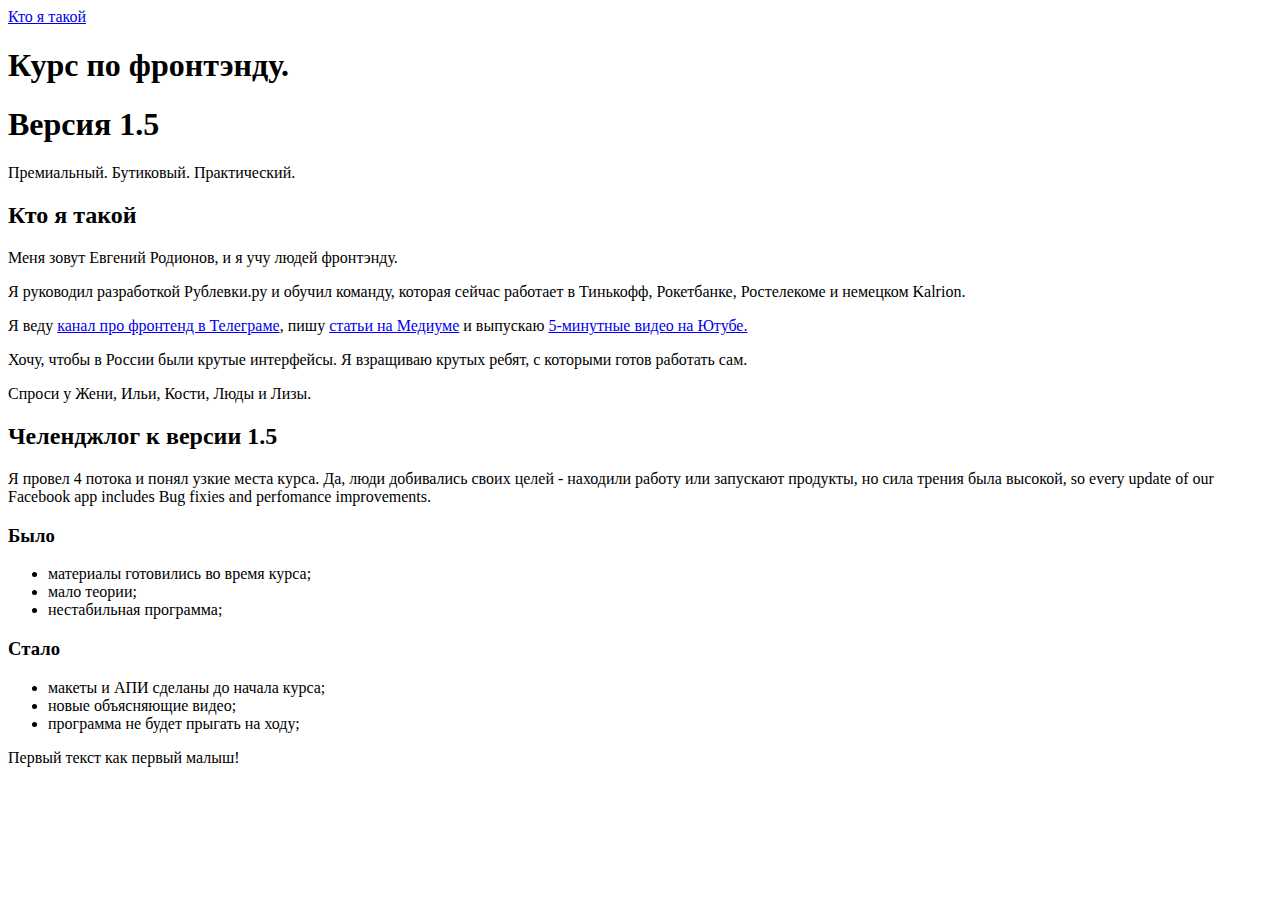
==== index.html @ 6f8e6c2f "first task without img" ====
<!doctype html>
<html>
  <head>
    <title>Курс по фронтенду 1.5</title>
  </head>
    <body>
        <header><a href="#">Кто я такой</a></header>
        <main>
            <section>
                <h1>Курс по фронтэнду.</h1>
                <h1>Версия 1.5</h1>
                <p>Премиальный. Бутиковый. Практический.</p>
            </section>
            <section>
                <h2>Кто я такой</h2>
                <p>Меня зовут Евгений Родионов, и я учу людей фронтэнду.</p>
                <p>Я руководил разработкой Рублевки.ру и обучил команду, которая сейчас работает в Тинькофф, Рокетбанке, Ростелекоме и немецком Kalrion.</p>
                <p>Я веду <a href="#">канал про фронтенд в Телеграме</a>, пишу <a href="#">статьи на Медиуме</a> и выпускаю <a href="#">5-минутные видео на Ютубе.</a></p>
                <p>Хочу, чтобы в России были крутые интерфейсы. Я взращиваю крутых ребят, с которыми готов работать сам.</p>
                <p>Спроси у Жени, Ильи, Кости, Люды и Лизы.</p>
                <h2>Челенджлог к версии 1.5</h2>
                <p>Я провел 4 потока и понял узкие места курса. Да, люди добивались своих целей - находили работу или запускают продукты, но сила трения была высокой, so every update of our Facebook app includes Bug fixies and perfomance improvements.</p>
            </section>
            <aside>
                <h3>Было</h3>
                <ul>
                    <li>материалы готовились во время курса;</li>
                    <li>мало теории;</li>
                    <li>нестабильная программа;</li>
                </ul>
                <h3>Стало</h3>
                <ul>
                    <li>макеты и АПИ сделаны до начала курса;</li>
                    <li>новые объясняющие видео;</li>
                    <li>программа не будет прыгать на ходу;</li>
                </ul>
            </aside>
        </main>
        <footer></footer>
    <p>Первый текст как первый малыш!</p>
  </body>
</html>
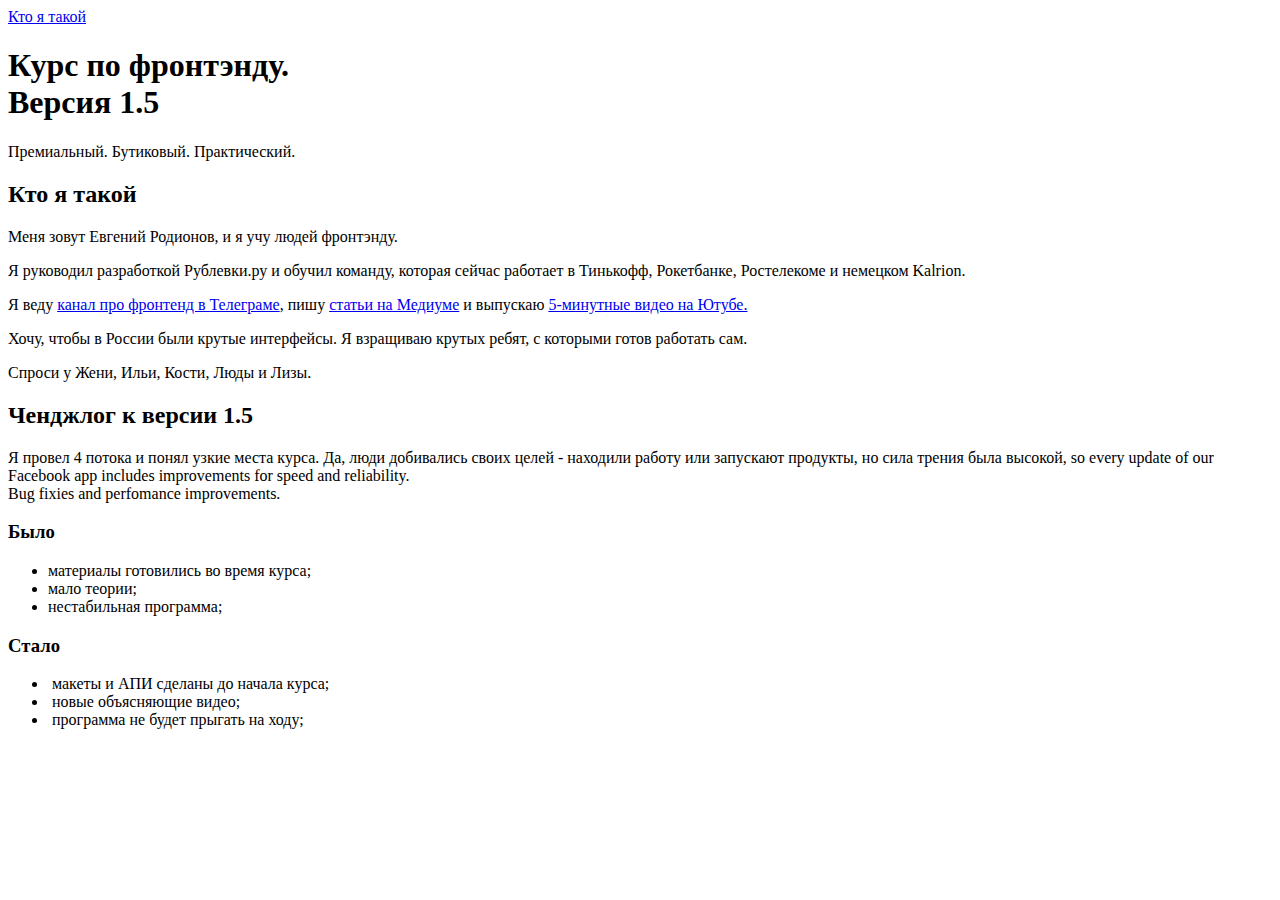
==== commit c4a765e5: "final version of task" ====
--- a/index.html
+++ b/index.html
@@ -1,14 +1,15 @@
 <!doctype html>
 <html>
   <head>
+    <meta charset="UTF-8">
     <title>Курс по фронтенду 1.5</title>
   </head>
     <body>
         <header><a href="#">Кто я такой</a></header>
         <main>
             <section>
-                <h1>Курс по фронтэнду.</h1>
-                <h1>Версия 1.5</h1>
+                <h1>Курс по фронтэнду.<br>
+                Версия 1.5</h1>
                 <p>Премиальный. Бутиковый. Практический.</p>
             </section>
             <section>
@@ -18,8 +19,8 @@
                 <p>Я веду <a href="#">канал про фронтенд в Телеграме</a>, пишу <a href="#">статьи на Медиуме</a> и выпускаю <a href="#">5-минутные видео на Ютубе.</a></p>
                 <p>Хочу, чтобы в России были крутые интерфейсы. Я взращиваю крутых ребят, с которыми готов работать сам.</p>
                 <p>Спроси у Жени, Ильи, Кости, Люды и Лизы.</p>
-                <h2>Челенджлог к версии 1.5</h2>
-                <p>Я провел 4 потока и понял узкие места курса. Да, люди добивались своих целей - находили работу или запускают продукты, но сила трения была высокой, so every update of our Facebook app includes Bug fixies and perfomance improvements.</p>
+                <h2>Ченджлог к версии 1.5</h2>
+                <p>Я провел 4 потока и понял узкие места курса. Да, люди добивались своих целей - находили работу или запускают продукты, но сила трения была высокой, so every update of our Facebook app includes improvements for speed and reliability. <br> Bug fixies and perfomance improvements.</p>
             </section>
             <aside>
                 <h3>Было</h3>
@@ -30,13 +31,12 @@
                 </ul>
                 <h3>Стало</h3>
                 <ul>
-                    <li>макеты и АПИ сделаны до начала курса;</li>
-                    <li>новые объясняющие видео;</li>
-                    <li>программа не будет прыгать на ходу;</li>
+                    <li><img src="img/flame.jpg" alt="" height="21px"> макеты и АПИ сделаны до начала курса;</li>
+                    <li><img src="img/flame.jpg" alt="" height="21px"> новые объясняющие видео;</li>
+                    <li><img src="img/flame.jpg" alt="" height="21px"> программа не будет прыгать на ходу;</li>
                 </ul>
             </aside>
         </main>
         <footer></footer>
-    <p>Первый текст как первый малыш!</p>
-  </body>
+    </body>
 </html>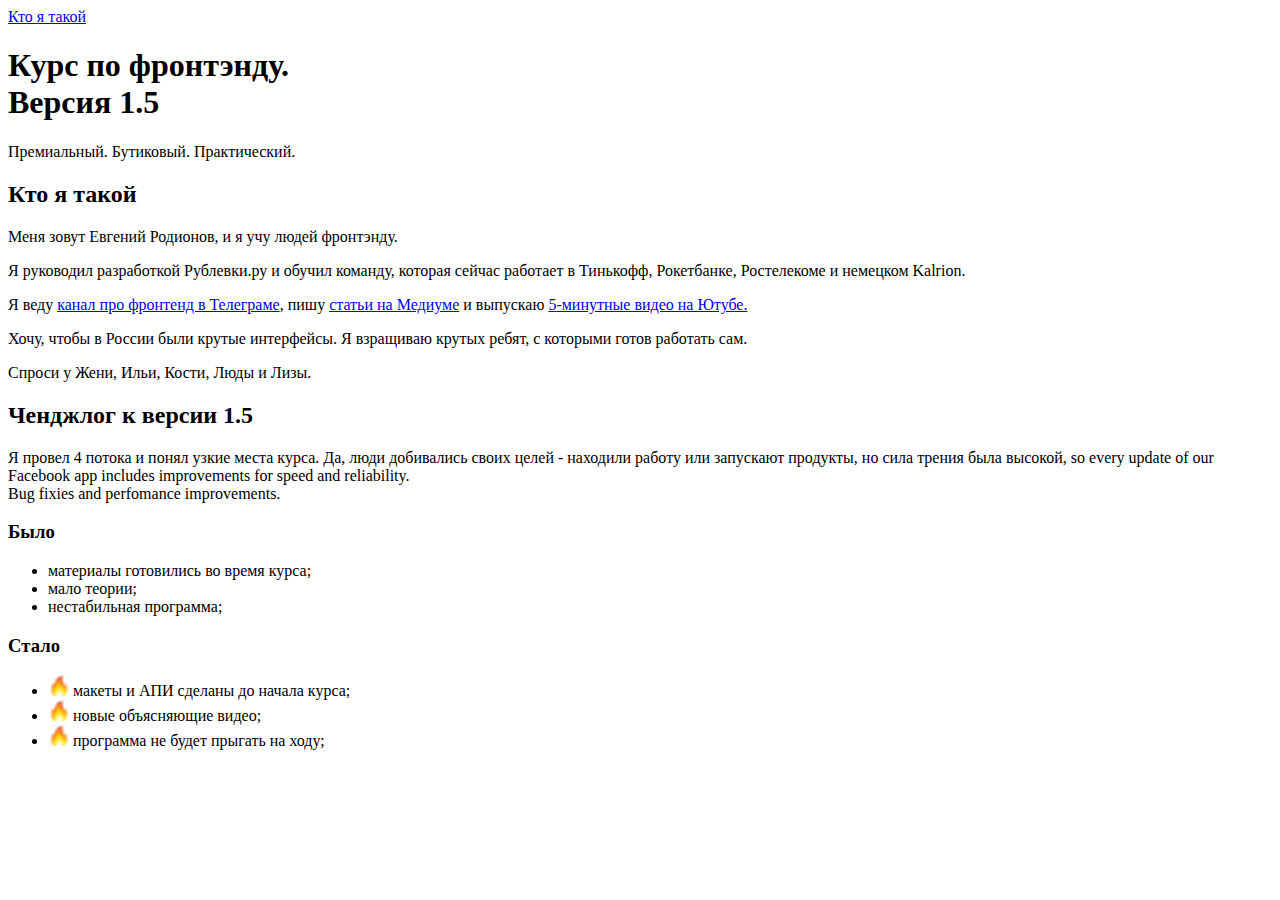
==== commit 145acc5f: "delete footer" ====
--- a/index.html
+++ b/index.html
@@ -37,6 +37,5 @@
                 </ul>
             </aside>
         </main>
-        <footer></footer>
     </body>
 </html>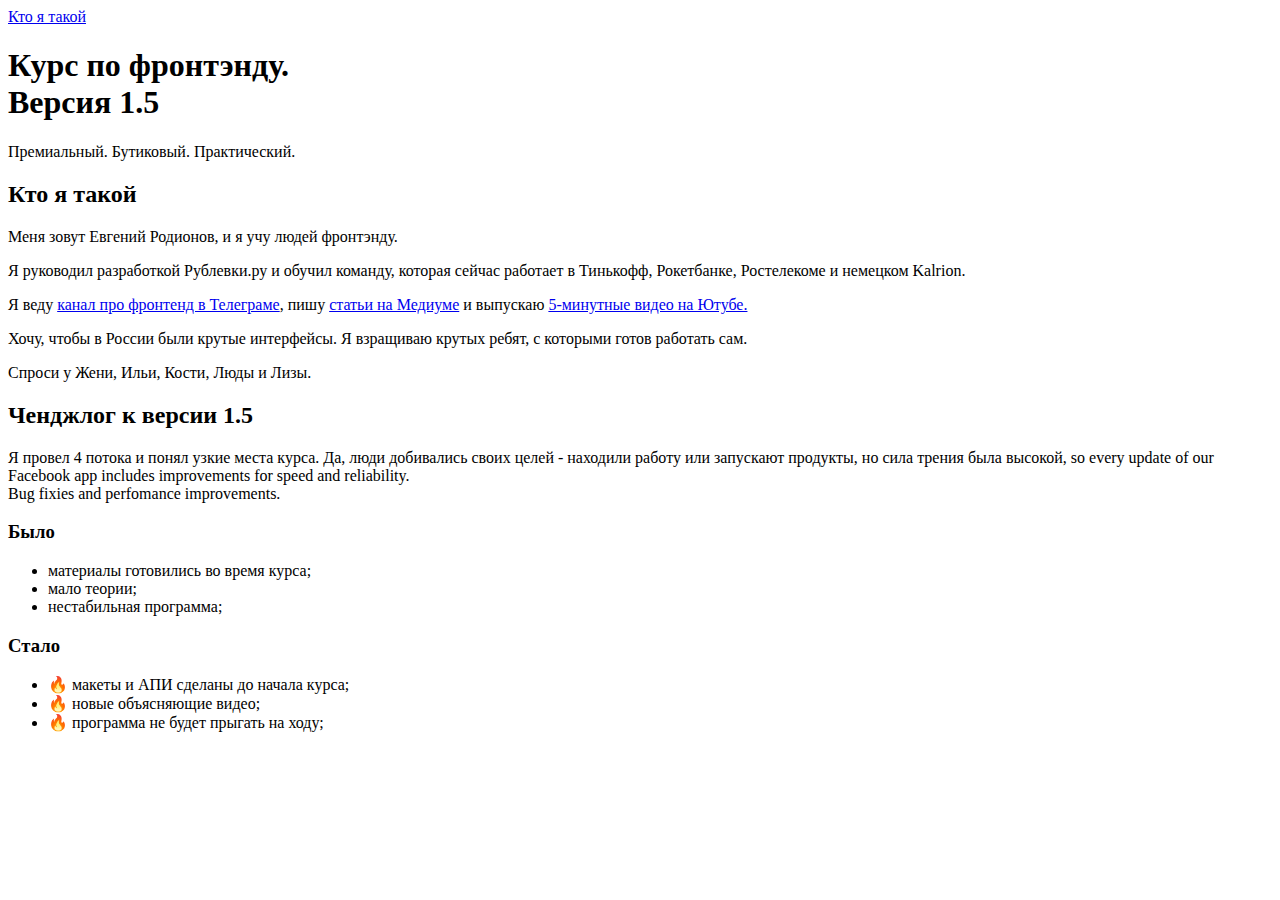
==== commit 88690d6a: "adding fire emoji, delete img tag" ====
--- a/index.html
+++ b/index.html
@@ -31,11 +31,11 @@
                 </ul>
                 <h3>Стало</h3>
                 <ul>
-                    <li><img src="img/flame.jpg" alt="" height="21px"> макеты и АПИ сделаны до начала курса;</li>
-                    <li><img src="img/flame.jpg" alt="" height="21px"> новые объясняющие видео;</li>
-                    <li><img src="img/flame.jpg" alt="" height="21px"> программа не будет прыгать на ходу;</li>
+                    <li>🔥 макеты и АПИ сделаны до начала курса;</li>
+                    <li>🔥 новые объясняющие видео;</li>
+                    <li>🔥 программа не будет прыгать на ходу;</li>
                 </ul>
             </aside>
         </main>
     </body>
-</html>+</html>
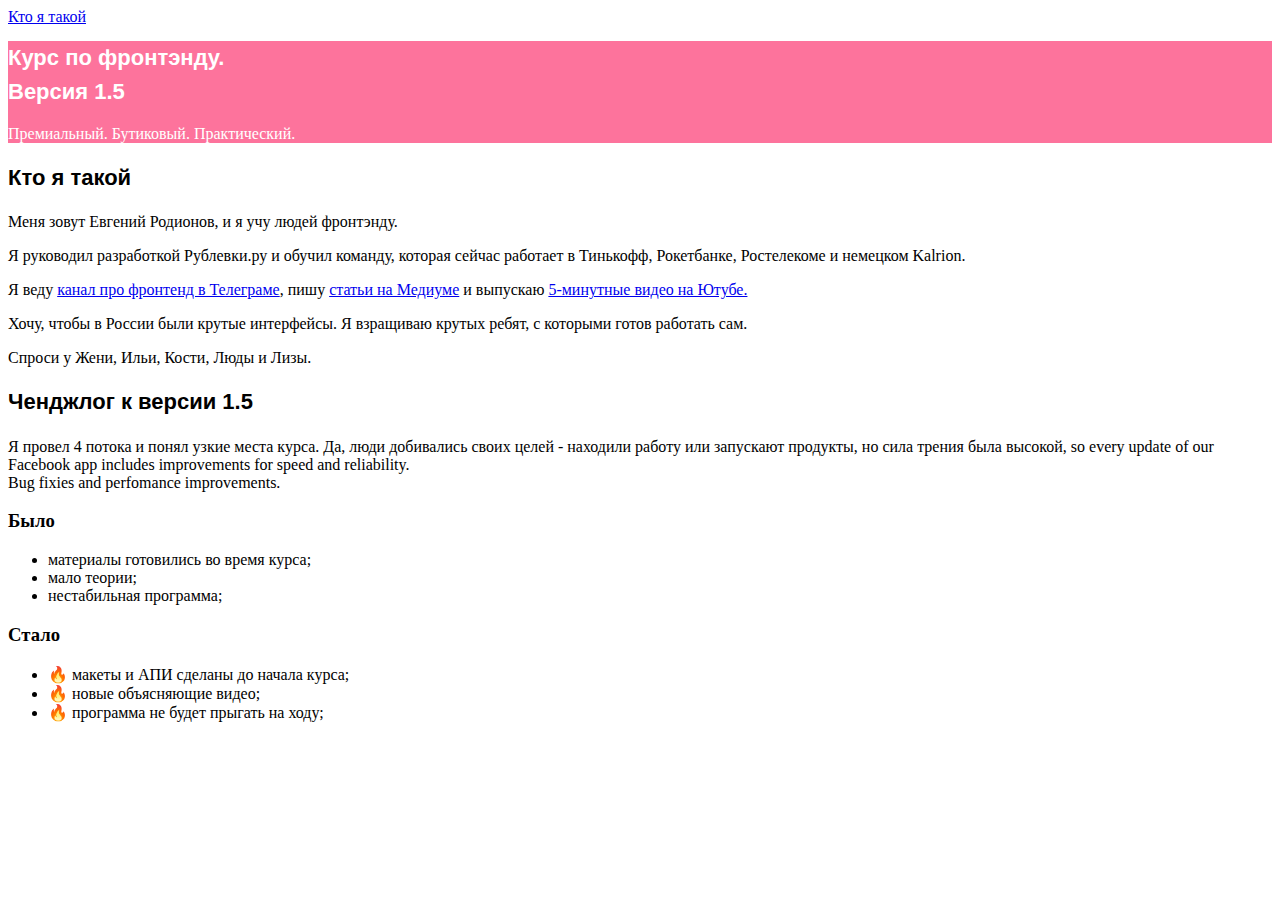
==== commit fbb65513: "task with CSS, formatting html like a teacher" ====
--- a/index.html
+++ b/index.html
@@ -2,27 +2,33 @@
 <html>
   <head>
     <meta charset="UTF-8">
+    <link rel="stylesheet" href="css/style.css">
     <title>Курс по фронтенду 1.5</title>
   </head>
     <body>
-        <header><a href="#">Кто я такой</a></header>
+        <nav>
+        <a href="#whoami">Кто я такой</a>
+        </nav>
+
+        <header>
+            <h1>Курс по фронтэнду.<br>
+                Версия 1.5
+            </h1>
+            <p>Премиальный. Бутиковый. Практический.</p>
+        </header>
         <main>
-            <section>
-                <h1>Курс по фронтэнду.<br>
-                Версия 1.5</h1>
-                <p>Премиальный. Бутиковый. Практический.</p>
-            </section>
-            <section>
+            <section id="whoami">
                 <h2>Кто я такой</h2>
                 <p>Меня зовут Евгений Родионов, и я учу людей фронтэнду.</p>
                 <p>Я руководил разработкой Рублевки.ру и обучил команду, которая сейчас работает в Тинькофф, Рокетбанке, Ростелекоме и немецком Kalrion.</p>
                 <p>Я веду <a href="#">канал про фронтенд в Телеграме</a>, пишу <a href="#">статьи на Медиуме</a> и выпускаю <a href="#">5-минутные видео на Ютубе.</a></p>
                 <p>Хочу, чтобы в России были крутые интерфейсы. Я взращиваю крутых ребят, с которыми готов работать сам.</p>
-                <p>Спроси у Жени, Ильи, Кости, Люды и Лизы.</p>
+                <aside>Спроси у Жени, Ильи, Кости, Люды и Лизы.</aside>
+            </section>
+            <section>
                 <h2>Ченджлог к версии 1.5</h2>
                 <p>Я провел 4 потока и понял узкие места курса. Да, люди добивались своих целей - находили работу или запускают продукты, но сила трения была высокой, so every update of our Facebook app includes improvements for speed and reliability. <br> Bug fixies and perfomance improvements.</p>
             </section>
-            <aside>
                 <h3>Было</h3>
                 <ul>
                     <li>материалы готовились во время курса;</li>
@@ -35,7 +41,6 @@
                     <li>🔥 новые объясняющие видео;</li>
                     <li>🔥 программа не будет прыгать на ходу;</li>
                 </ul>
-            </aside>
         </main>
     </body>
 </html>
--- a/css/style.css
+++ b/css/style.css
@@ -0,0 +1,10 @@
+header {
+  background-color: #FD739C;
+  color: white;
+}
+
+h1, h2 {
+  font-family: "Arial", sans-serif;
+  font-size: 22px;
+  line-height: 34px;
+}
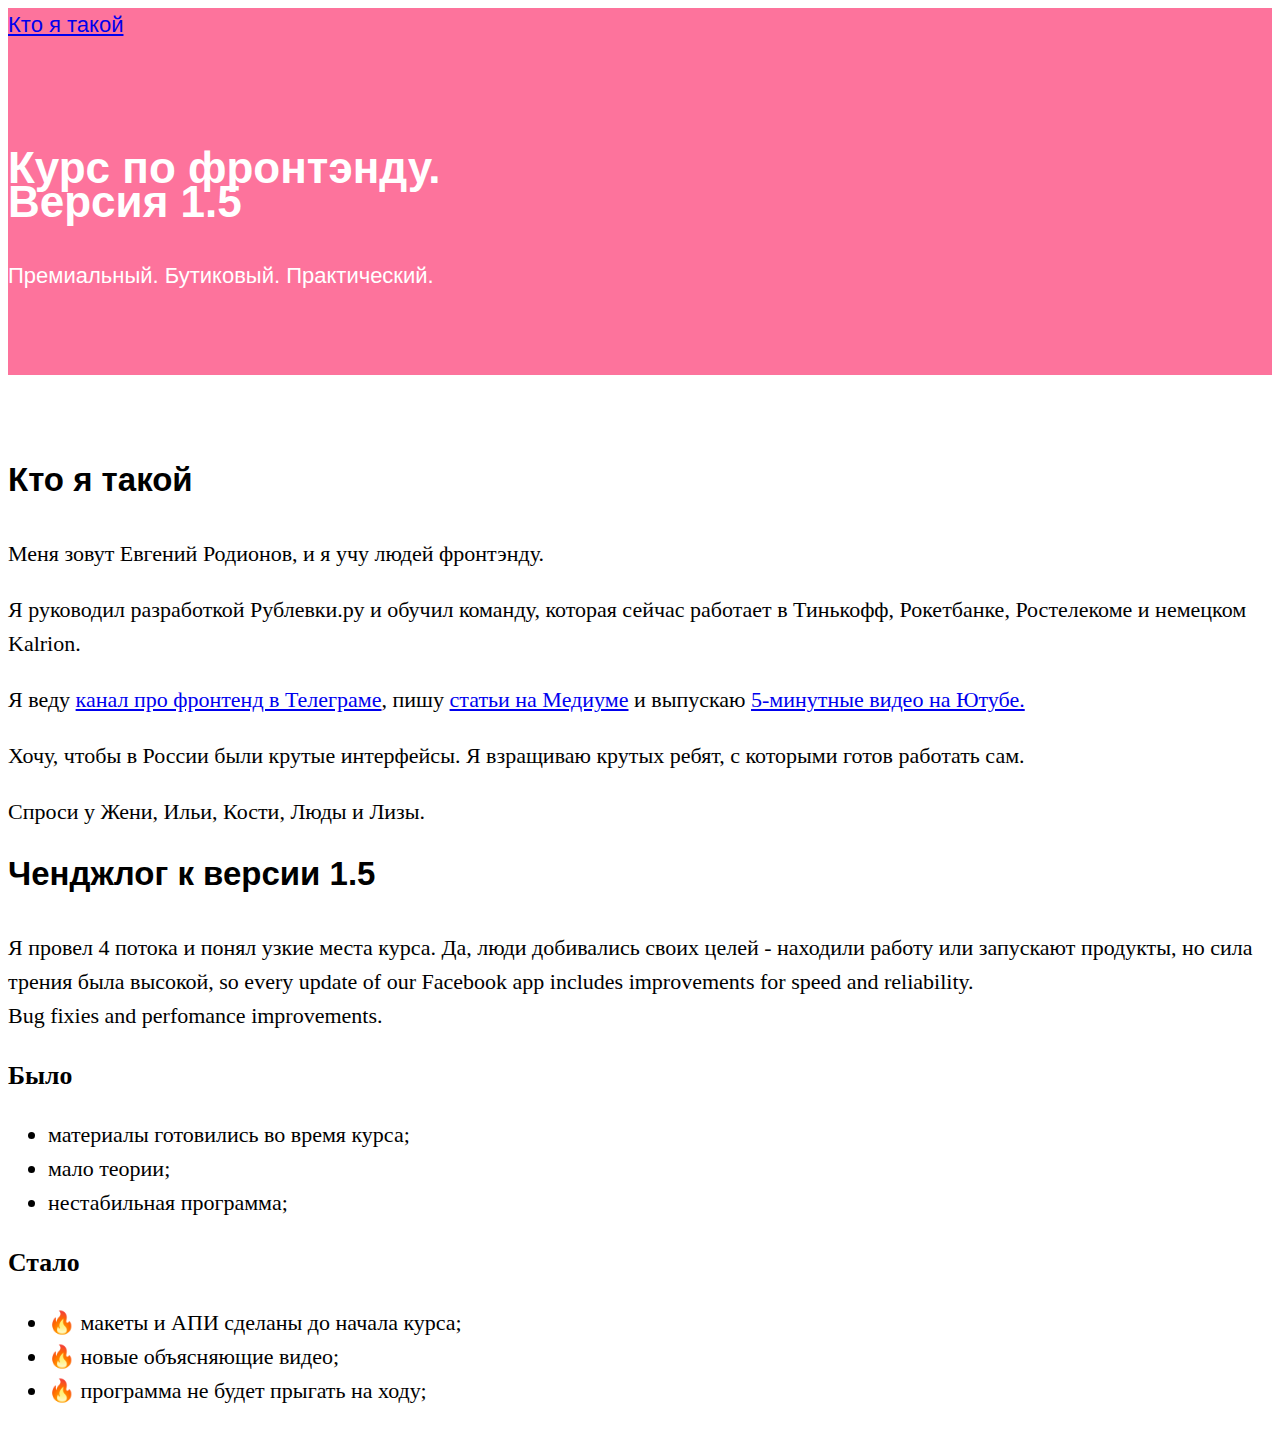
==== commit 7b559a7f: "task - 5 (block model), adding more css" ====
--- a/index.html
+++ b/index.html
@@ -3,6 +3,7 @@
   <head>
     <meta charset="UTF-8">
     <link rel="stylesheet" href="css/style.css">
+    
     <title>Курс по фронтенду 1.5</title>
   </head>
     <body>
--- a/css/style.css
+++ b/css/style.css
@@ -1,10 +1,37 @@
+body {
+  font-size: 22px;
+  line-height: 34px;
+  
+}
 header {
   background-color: #FD739C;
   color: white;
+  font-family: "Arial", "Helvetica", sans-serif;
+  padding-top: 40px;
+  padding-bottom: 60px;
+  }
+
+h1, h2 {
+  font-family: "Arial", "Helvetica", sans-serif;
+  padding-bottom: 40px;
+  margin-bottom: 0px;
+  }
+
+nav {
+  background-color: #FD739C;
+  color: white;
+  font-family: "Arial", "Helvetica", sans-serif;
+  padding-bottom: 40px;
 }
 
-h1, h2 {
-  font-family: "Arial", sans-serif;
-  font-size: 22px;
-  line-height: 34px;
+#whoami {
+  margin-top: 88px;
 }
+
+br {
+  line-height: 70px;
+}
+
+p {
+  margin-top: 0px;
+}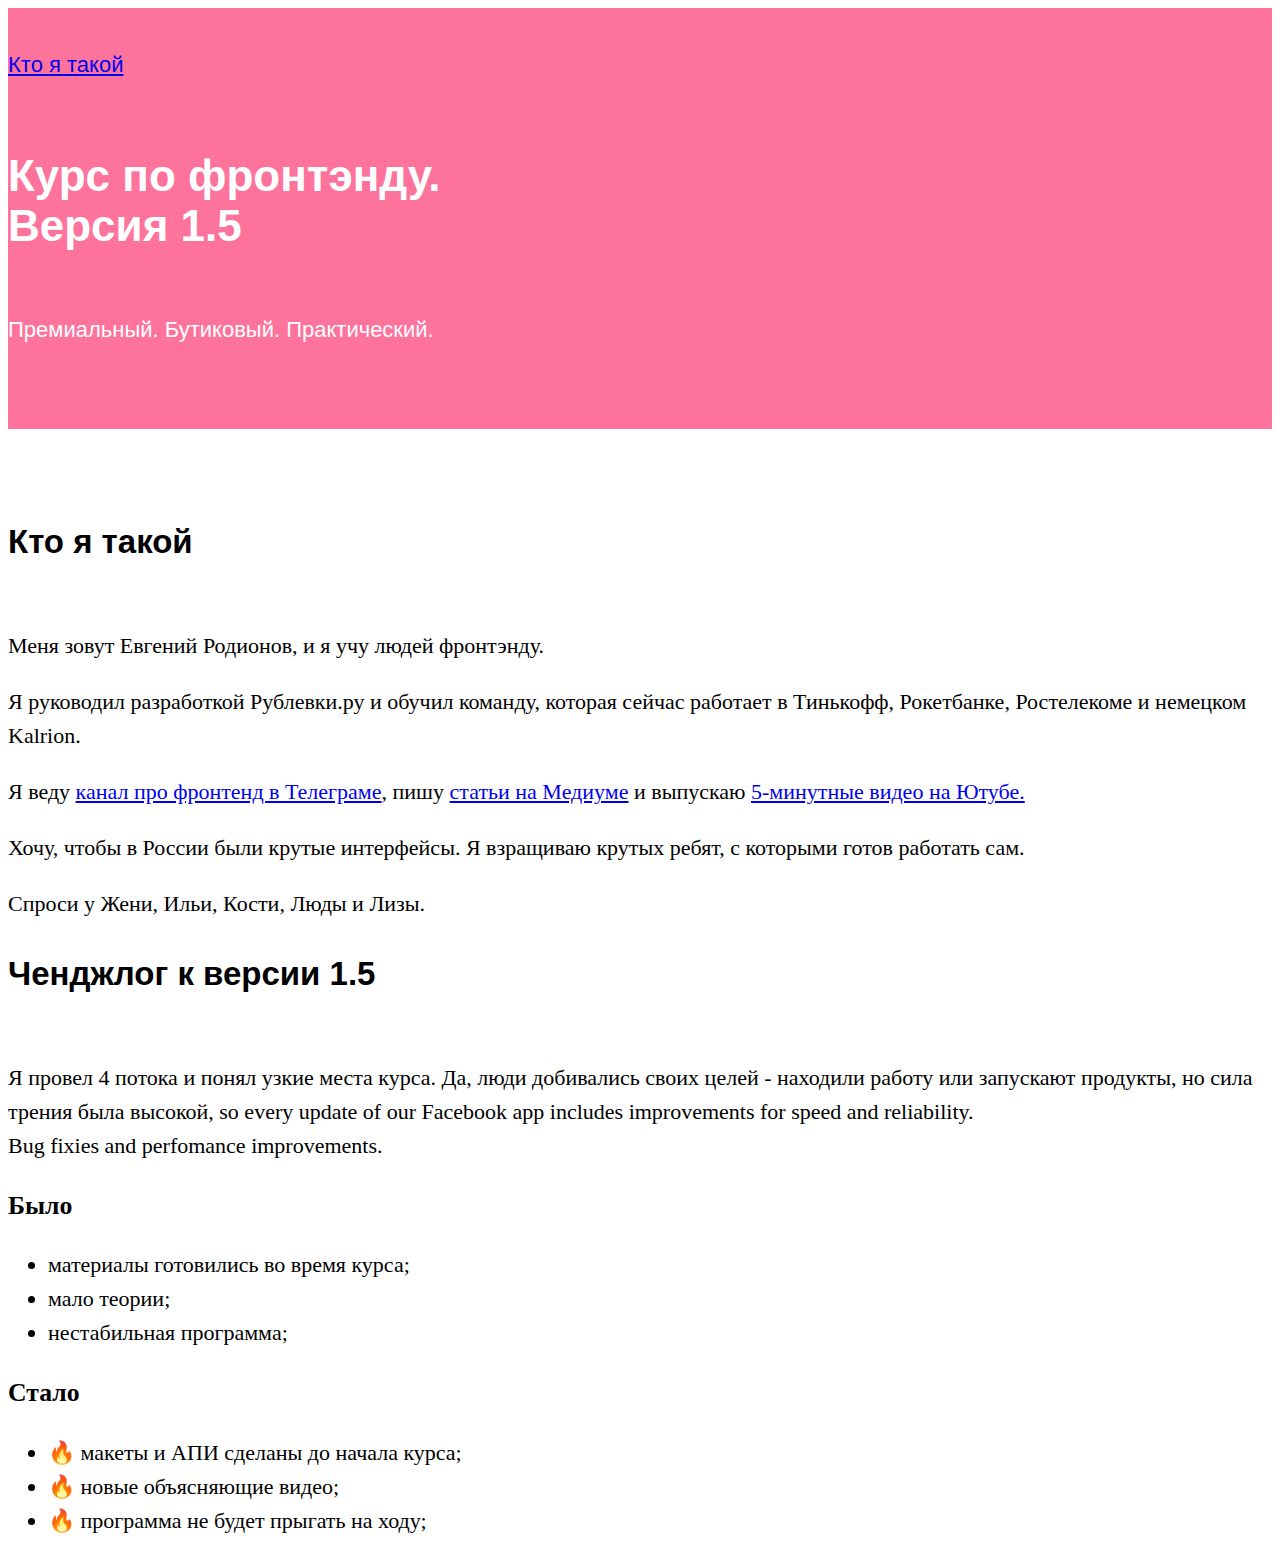
==== commit 53da9583: "adding nav to header, selection of css properties(padding, margin, etc.)" ====
--- a/index.html
+++ b/index.html
@@ -3,15 +3,15 @@
   <head>
     <meta charset="UTF-8">
     <link rel="stylesheet" href="css/style.css">
-    
+
     <title>Курс по фронтенду 1.5</title>
   </head>
     <body>
+      <header>
         <nav>
         <a href="#whoami">Кто я такой</a>
         </nav>
 
-        <header>
             <h1>Курс по фронтэнду.<br>
                 Версия 1.5
             </h1>
--- a/css/style.css
+++ b/css/style.css
@@ -1,7 +1,7 @@
 body {
   font-size: 22px;
   line-height: 34px;
-  
+
 }
 header {
   background-color: #FD739C;
@@ -14,13 +14,11 @@
 h1, h2 {
   font-family: "Arial", "Helvetica", sans-serif;
   padding-bottom: 40px;
-  margin-bottom: 0px;
+  margin-bottom: 10px;
+  line-height: 50px;
   }
 
 nav {
-  background-color: #FD739C;
-  color: white;
-  font-family: "Arial", "Helvetica", sans-serif;
   padding-bottom: 40px;
 }
 
@@ -28,10 +26,6 @@
   margin-top: 88px;
 }
 
-br {
+!br {
   line-height: 70px;
 }
-
-p {
-  margin-top: 0px;
-}